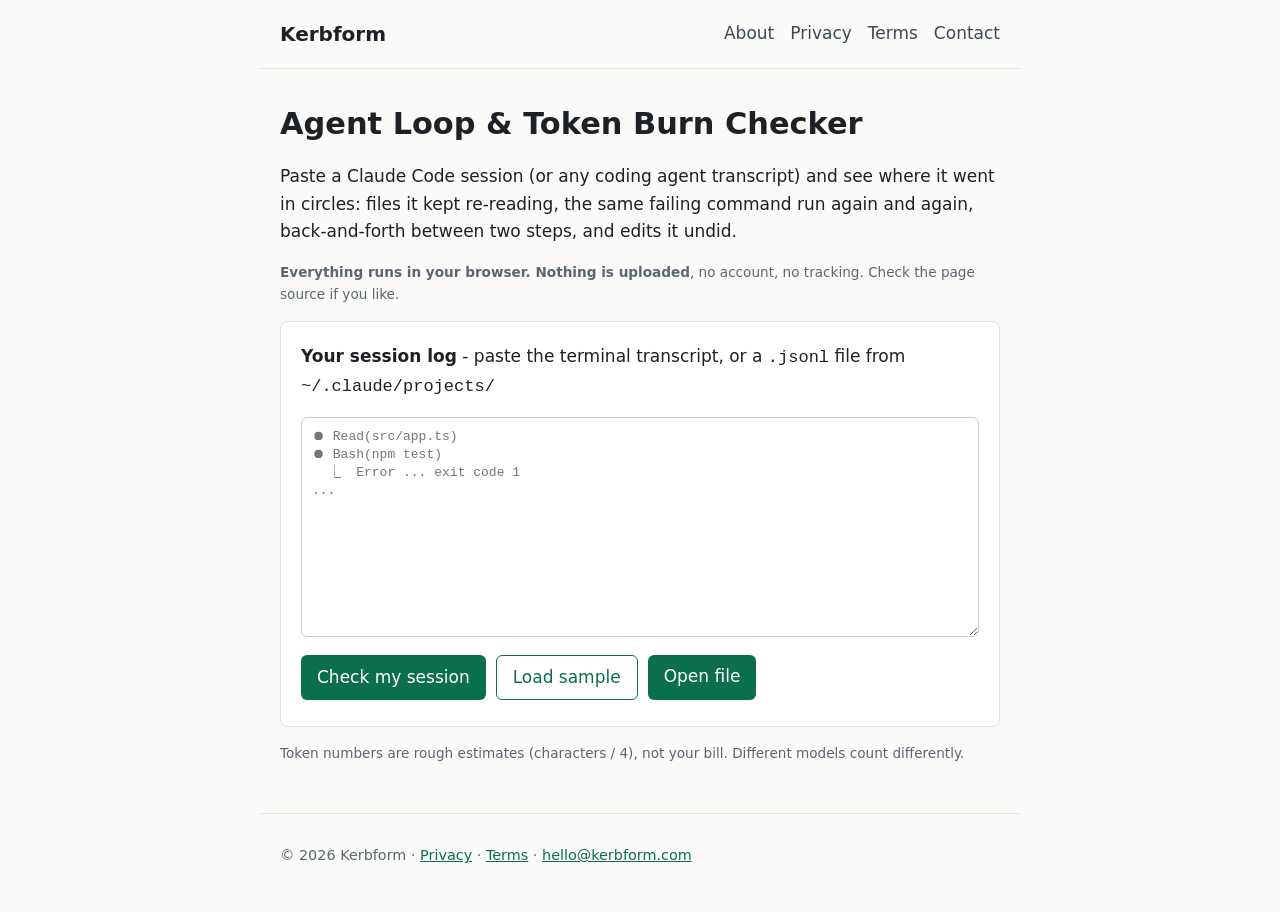
==== tools/token-burn-checker/index.html @ 534a5a2d "Add free Agent Loop & Token Burn Checker at /tools/token-burn-checker/ (client-side only) + home lin" ====
<!doctype html><html lang="en"><head><meta charset="utf-8"><meta name="viewport" content="width=device-width,initial-scale=1"><title>Agent Loop &amp; Token Burn Checker - free, runs in your browser | Kerbform</title><meta name="description" content="Paste a Claude Code or agent session log. See repeat file reads, re-run failing commands, ping-pong and edit-revert loops, with an estimated token count. Free, no signup, nothing uploaded."><link rel="stylesheet" href="/style.css">
<style>textarea{width:100%;min-height:220px;font:13px/1.4 ui-monospace,Menlo,Consolas,monospace;padding:10px;border:1px solid #cfcfca;border-radius:6px;background:#fff}
.row{display:flex;gap:10px;flex-wrap:wrap;margin:10px 0}button.btn{border:0;font:inherit;cursor:pointer}button.alt{background:#fff;color:#0b6e4f;border:1px solid #0b6e4f}
.score{font-size:2.6rem;font-weight:700;line-height:1}.stats{display:flex;gap:24px;flex-wrap:wrap}.stats div{min-width:120px}
table{width:100%;border-collapse:collapse;font-size:.92rem}td,th{text-align:left;padding:6px 4px;border-top:1px solid #eee;vertical-align:top}td code{word-break:break-all}
.note{font-size:.85rem;color:#5b6670}.bad{color:#b3261e}.ok{color:#0b6e4f}</style></head>
<body><header><a class="brand" href="/">Kerbform</a><nav><a href="/about.html">About</a><a href="/privacy.html">Privacy</a><a href="/terms.html">Terms</a><a href="/contact.html">Contact</a></nav></header><main>
<h1>Agent Loop &amp; Token Burn Checker</h1>
<p>Paste a Claude Code session (or any coding agent transcript) and see where it went in circles: files it kept re-reading, the same failing command run again and again, back-and-forth between two steps, and edits it undid.</p>
<p class="note"><strong>Everything runs in your browser. Nothing is uploaded</strong>, no account, no tracking. Check the page source if you like.</p>
<div class="card"><p><label for="log"><strong>Your session log</strong> - paste the terminal transcript, or a <code>.jsonl</code> file from <code>~/.claude/projects/</code></label></p>
<textarea id="log" placeholder="⏺ Read(src/app.ts)&#10;⏺ Bash(npm test)&#10;  ⎿  Error ... exit code 1&#10;..."></textarea>
<div class="row"><button class="btn" id="go">Check my session</button><button class="btn alt" id="sample">Load sample</button><label class="btn alt" style="cursor:pointer">Open file<input type="file" id="file" accept=".jsonl,.json,.txt,.log,.md" hidden></label></div></div>
<div id="out" hidden></div>
<p class="note">Token numbers are rough estimates (characters / 4), not your bill. Different models count differently.</p>
</main><footer><p>&copy; 2026 Kerbform &middot; <a href="/privacy.html">Privacy</a> &middot; <a href="/terms.html">Terms</a> &middot; <a href="mailto:hello@kerbform.com">hello@kerbform.com</a></p></footer>
<script src="checker.js"></script><script src="sample.js"></script><script>
(function(){var $=function(i){return document.getElementById(i)};
function esc(s){return String(s).replace(/[&<>"]/g,function(c){return{'&':'&amp;','<':'&lt;','>':'&gt;','"':'&quot;'}[c]})}
function n(x){return x.toLocaleString()}
function run(){var r=TokenBurn.analyze($('log').value),o=$('out');o.hidden=false;
if(!r.toolCalls){o.innerHTML='<div class="card"><p>Couldn\'t find any tool calls in that. Try the raw terminal output or a .jsonl session file.</p></div>';return}
var h='<div class="card"><h2>Loop score: <span class="score '+(r.score>=40?'bad':'ok')+'">'+r.score+'</span>/100</h2><div class="stats"><div><strong>'+r.toolCalls+'</strong><br>tool calls</div><div><strong>~'+n(r.totalTokens)+'</strong><br>tokens in log (est.)</div><div><strong>~'+n(r.wastedTokens)+'</strong><br>spent on repeats (est.)</div><div><strong>'+Math.round(r.wastedShare*100)+'%</strong><br>of the session</div></div>';
if(r.offenders.length){h+='<h3>Top offenders</h3><table><tr><th>What</th><th>Where</th><th>Times</th><th>~Tokens</th></tr>';
r.offenders.slice(0,10).forEach(function(x){h+='<tr><td>'+esc(x.label)+'</td><td><code>'+esc(x.target)+'</code></td><td>'+x.count+'</td><td>'+n(x.wastedTokens)+'</td></tr>'});h+='</table>'}
else h+='<p class="ok">No loops found. This session looks clean.</p>';
h+='</div><div class="card"><h3>Want this stopped while it happens?</h3><p>TokenGuard is a small local hook for Claude Code that spots these loops and blocks them before they burn more tokens. Runs on your machine. $19, one-off.</p><p><a class="btn" href="https://labourchef.gumroad.com/l/tokenguard">Get TokenGuard - $19</a></p><p class="note">It cuts waste. It won\'t raise Anthropic\'s usage limits.</p></div>';
o.innerHTML=h;o.scrollIntoView({behavior:'smooth'})}
$('go').onclick=run;$('sample').onclick=function(){$('log').value=window.TB_SAMPLE;run()};
$('file').onchange=function(e){var f=e.target.files[0];if(!f)return;var rd=new FileReader();rd.onload=function(){$('log').value=rd.result;run()};rd.readAsText(f)};})();
</script></body></html>
---- style.css ----
*{box-sizing:border-box}body{margin:0;font:17px/1.6 system-ui,-apple-system,Segoe UI,Roboto,sans-serif;color:#1d2125;background:#fafaf8}
header,main,footer{max-width:760px;margin:0 auto;padding:0 20px}header{display:flex;justify-content:space-between;align-items:center;flex-wrap:wrap;padding-top:18px;padding-bottom:18px;border-bottom:1px solid #e3e3df}
.brand{font-weight:700;font-size:1.25rem;color:#1d2125;text-decoration:none}nav a{margin-left:16px;color:#3d4a55;text-decoration:none}nav a:hover{text-decoration:underline}
h1{font-size:1.9rem;line-height:1.25;margin-top:36px}a{color:#0b6e4f}.card{background:#fff;border:1px solid #e3e3df;border-radius:8px;padding:4px 20px 16px;margin:16px 0}.muted{color:#5b6670}
.btn{display:inline-block;background:#0b6e4f;color:#fff;padding:8px 16px;border-radius:6px;text-decoration:none}footer{margin-top:48px;padding-top:16px;padding-bottom:32px;border-top:1px solid #e3e3df;font-size:.9rem;color:#5b6670}
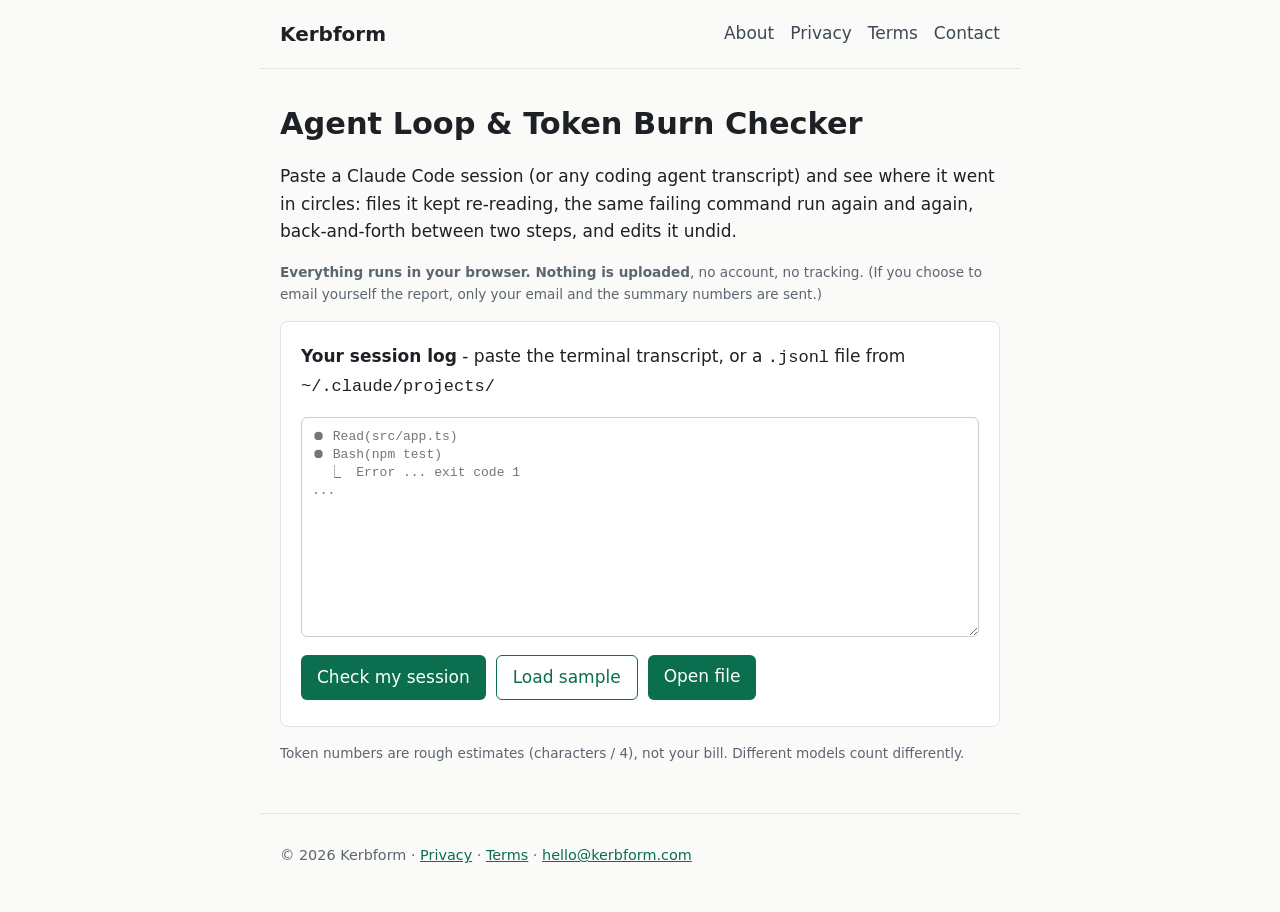
==== commit 6f83e228: "Token burn checker: dedupe waste across loop types, conservative score, realistic sample, re-read-af" ====
--- a/tools/token-burn-checker/index.html
+++ b/tools/token-burn-checker/index.html
@@ -7,7 +7,7 @@
 <body><header><a class="brand" href="/">Kerbform</a><nav><a href="/about.html">About</a><a href="/privacy.html">Privacy</a><a href="/terms.html">Terms</a><a href="/contact.html">Contact</a></nav></header><main>
 <h1>Agent Loop &amp; Token Burn Checker</h1>
 <p>Paste a Claude Code session (or any coding agent transcript) and see where it went in circles: files it kept re-reading, the same failing command run again and again, back-and-forth between two steps, and edits it undid.</p>
-<p class="note"><strong>Everything runs in your browser. Nothing is uploaded</strong>, no account, no tracking. Check the page source if you like.</p>
+<p class="note"><strong>Everything runs in your browser. Nothing is uploaded</strong>, no account, no tracking. (If you choose to email yourself the report, only your email and the summary numbers are sent.)</p>
 <div class="card"><p><label for="log"><strong>Your session log</strong> - paste the terminal transcript, or a <code>.jsonl</code> file from <code>~/.claude/projects/</code></label></p>
 <textarea id="log" placeholder="⏺ Read(src/app.ts)&#10;⏺ Bash(npm test)&#10;  ⎿  Error ... exit code 1&#10;..."></textarea>
 <div class="row"><button class="btn" id="go">Check my session</button><button class="btn alt" id="sample">Load sample</button><label class="btn alt" style="cursor:pointer">Open file<input type="file" id="file" accept=".jsonl,.json,.txt,.log,.md" hidden></label></div></div>
@@ -24,8 +24,16 @@
 if(r.offenders.length){h+='<h3>Top offenders</h3><table><tr><th>What</th><th>Where</th><th>Times</th><th>~Tokens</th></tr>';
 r.offenders.slice(0,10).forEach(function(x){h+='<tr><td>'+esc(x.label)+'</td><td><code>'+esc(x.target)+'</code></td><td>'+x.count+'</td><td>'+n(x.wastedTokens)+'</td></tr>'});h+='</table>'}
 else h+='<p class="ok">No loops found. This session looks clean.</p>';
+h+='</div><div class="card"><h3>Email me this report + loop-prevention tips</h3><form id="lead"><p><label for="lead-email">Your email</label><br><input id="lead-email" name="email" type="email" required autocomplete="email" style="width:100%;max-width:360px;padding:8px;font:inherit"></p><p style="position:absolute;left:-9999px" aria-hidden="true"><label>Website<input name="website" tabindex="-1" autocomplete="off"></label></p><p><label><input type="checkbox" name="consent" value="yes" required> Email me this report and occasional loop-prevention tips. Unsubscribe any time. See our <a href="https://kerbform.com/privacy">privacy policy</a>.</label></p><p><button class="btn" type="submit">Email me the report</button></p><p class="note">Optional. Only your email and the summary numbers above (score, token estimates, loop types) are sent, never your log. No trackers.</p><p id="lead-msg" class="note" role="status"></p></form>';
 h+='</div><div class="card"><h3>Want this stopped while it happens?</h3><p>TokenGuard is a small local hook for Claude Code that spots these loops and blocks them before they burn more tokens. Runs on your machine. $19, one-off.</p><p><a class="btn" href="https://labourchef.gumroad.com/l/tokenguard">Get TokenGuard - $19</a></p><p class="note">It cuts waste. It won\'t raise Anthropic\'s usage limits.</p></div>';
-o.innerHTML=h;o.scrollIntoView({behavior:'smooth'})}
+o.innerHTML=h;LAST=r;$('lead').onsubmit=lead;o.scrollIntoView({behavior:'smooth'})}
+var LAST=null,LEADS='https://kerbform-tenancy.onrender.com/api/leads';
+function lead(e){e.preventDefault();var f=e.target,m=$('lead-msg'),b=f.querySelector('button'),fd=new URLSearchParams();
+fd.set('email',f.email.value);fd.set('consent',f.consent.checked?'yes':'');fd.set('website',f.website.value);fd.set('source','token-burn-checker');
+if(LAST){fd.set('score',LAST.score);fd.set('wasted',LAST.wastedTokens);fd.set('total',LAST.totalTokens);fd.set('calls',LAST.toolCalls);fd.set('types',LAST.offenders.map(function(x){return x.type}).join(','))}
+b.disabled=true;m.textContent='Sending...';
+fetch(LEADS,{method:'POST',body:fd}).then(function(r){return r.json()}).then(function(j){m.textContent=j.ok?'Done. Check your inbox (and spam folder).':(j.error||'Something went wrong.');if(!j.ok)b.disabled=false})
+.catch(function(){m.textContent='Could not send right now. Please try again later.';b.disabled=false})}
 $('go').onclick=run;$('sample').onclick=function(){$('log').value=window.TB_SAMPLE;run()};
 $('file').onchange=function(e){var f=e.target.files[0];if(!f)return;var rd=new FileReader();rd.onload=function(){$('log').value=rd.result;run()};rd.readAsText(f)};})();
 </script></body></html>
